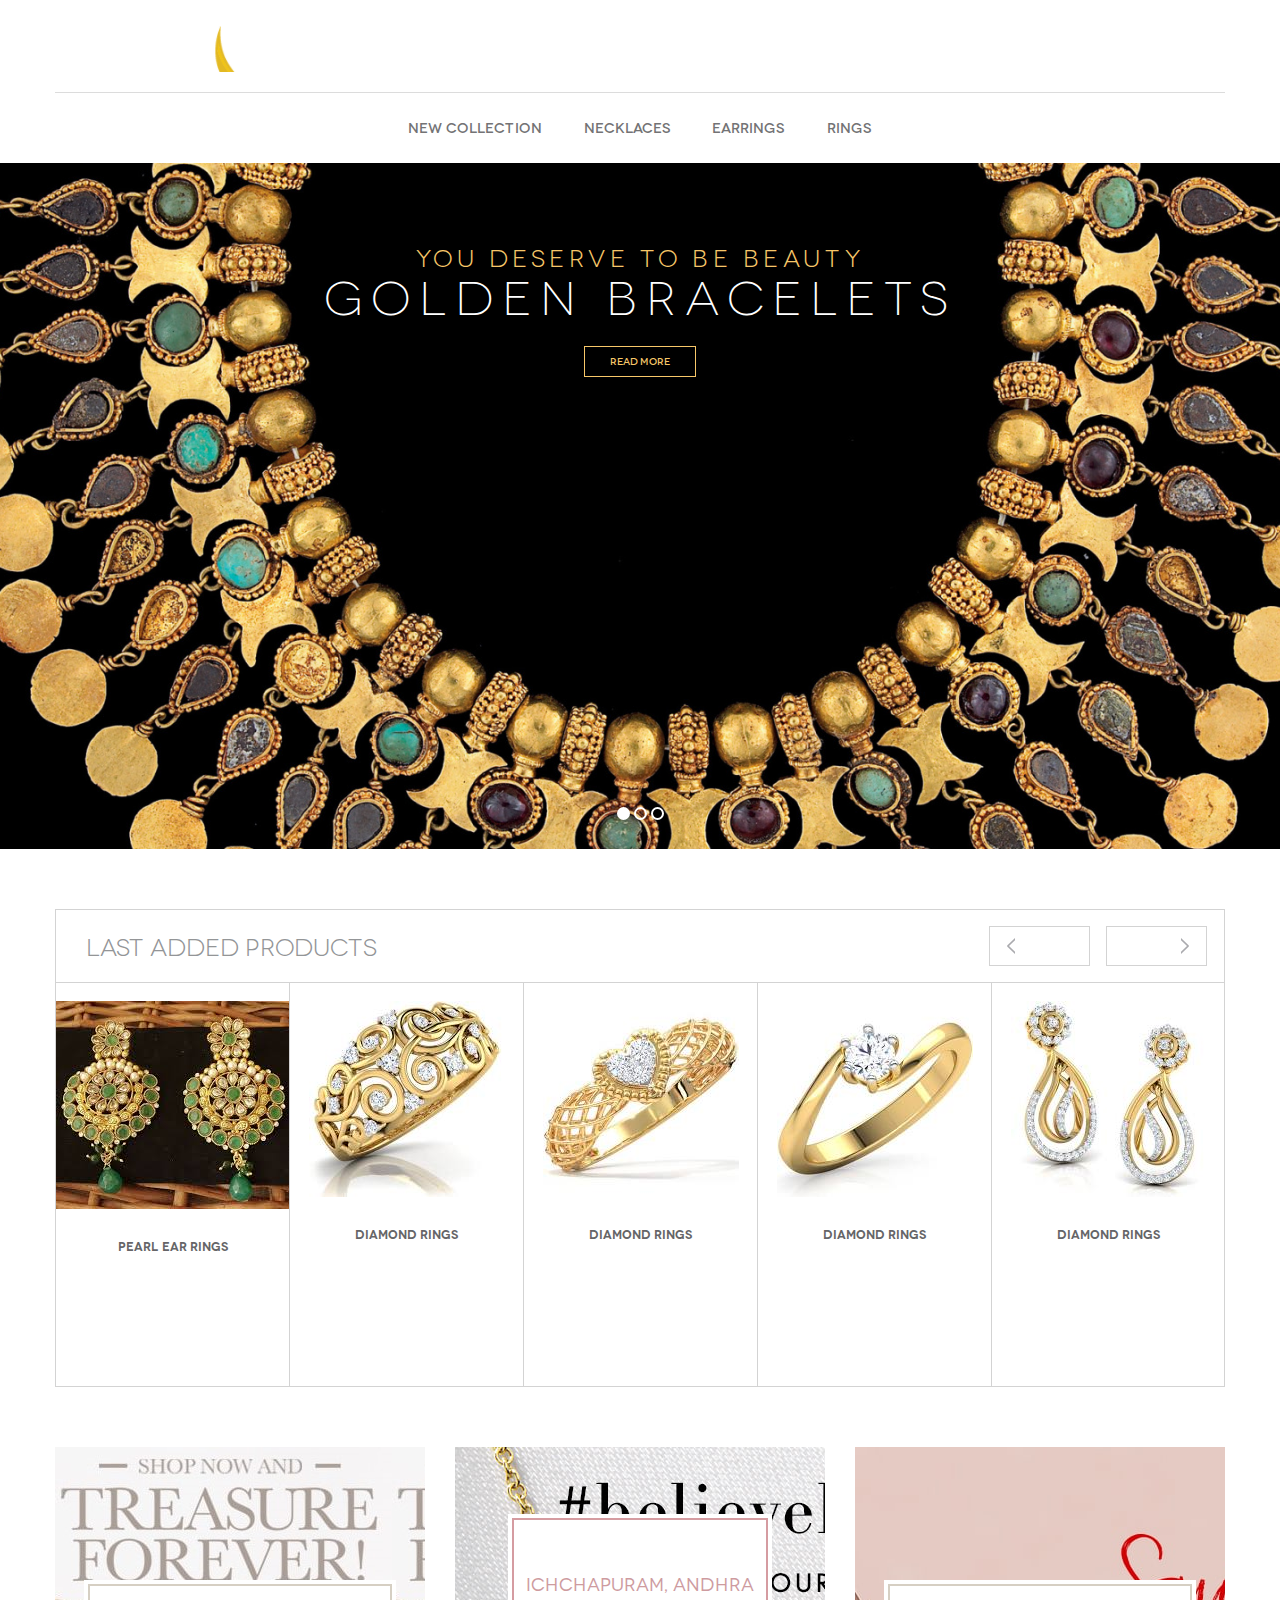
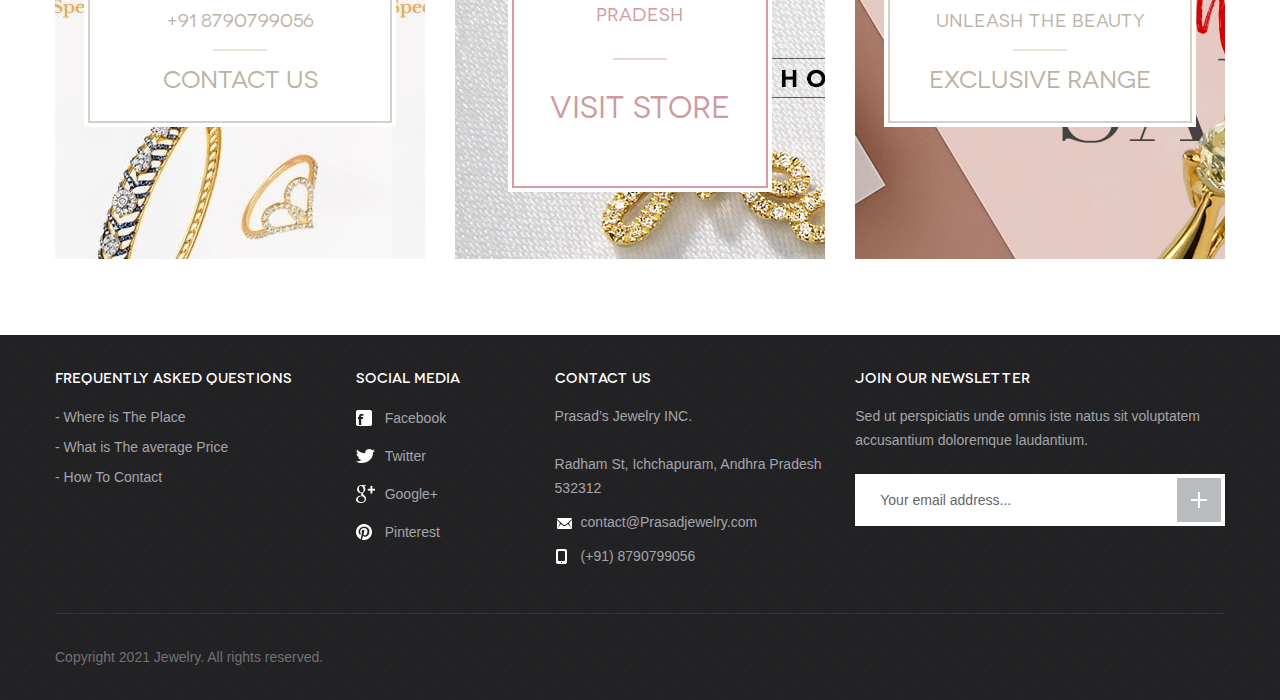
==== index.html @ 54640e2c "files" ====
<!DOCTYPE html>
<!--[if IE 8]> <html class="ie8 oldie" lang="en"> <![endif]-->
<!--[if gt IE 8]><!--> <html lang="en"> <!--<![endif]-->
<head>
	<meta charset="utf-8">
	<title>Prasad’s jewelry</title>
	<meta name="viewport" content="width=device-width, initial-scale=1, maximum-scale=1, minimum-scale=1, user-scalable=no">
	<link rel="stylesheet" media="all" href="css/style.css">
	<!--[if lt IE 9]>
		<script src="http://html5shiv.googlecode.com/svn/trunk/html5.js"></script>
	<![endif]-->
</head>
<body>

	<header id="header">
		<div class="container">
			<a href="index.html" id="logo" title="Prasad’s jewelry">Prasad’s jewelry</a>
			
		</div>
		<!-- / container -->
	</header>
	<!-- / header -->

	<nav id="menu">
		<div class="container">
			<div class="trigger"></div>
			<ul>
				<li><a href="products.html">New collection</a></li>
				<li><a href="products.html">necklaces</a></li>
				<li><a href="products.html">earrings</a></li>
				<li><a href="products.html">Rings</a></li>
				
			</ul>
		</div>
		<!-- / container -->
	</nav>
	<!-- / navigation -->

	<div id="slider">
		<ul>
			<li class="yellow" style="background-image: url(images/02.jpg)">
				<h3>You deserve to be beauty</h3>
				<h2>golden bracelets</h2>
				<a href="#" class="btn-more">Read more</a>
			</li>
			<li style="background-image: url(images/0.jpg)" width="500" height="600">
				
				<a href="#" class="btn-more">Read more</a>
			</li>
			<li class="purple" style="background-image: url(images/01.jpg)">
				
				<a href="#" class="btn-more">Read more</a>
			</li>
			
		</ul>
	</div>
	<!-- / body -->

	<div id="body">
		<div class="container">
			<div class="last-products">
				<h2>Last added products</h2>
				<section class="products">
					<article>
						<img src="images/1.jpg" alt="">
						<h3>Pearl Ear Rings</h3>
					</article>
					<article>
						<img src="images/11.jpg" alt="">
						<h3>Diamond Rings</h3>
						
					</article>
					<article>
						<img src="images/12.jpg" alt="">
						<h3>Diamond Rings</h3>
						
					</article>
					<article>
						<img src="images/13.jpg" alt="">
						<h3>Diamond Rings</h3>
						
					</article>
					<article>
						<img src="images/14.jpg" alt="">
						<h3>Diamond Rings</h3>
						
					</article>
				</section>
			</div>
			<section class="quick-links">
				<article style="background-image: url(images/2.jpg)">
					<a href="#" class="table">
						<div class="cell">
							<div class="text">
								<h4></h3>
									<h4>+91 8790799056</h3>
										<hr>
									<h3>Contact Us</h4>
							</div>
						</div>
					</a>
				</article>
				<article class="red" style="background-image: url(images/3.jpg)">
					<a href="#" class="table">
						<div class="cell">
							<div class="text">
								<h4>Ichchapuram, Andhra Pradesh</h3>
								<hr>
								
								<h3>Visit Store</h4>
							</div>
						</div>
					</a>
				</article>
				<article style="background-image: url(images/4.jpg)">
					<a href="#" class="table">
						<div class="cell">
							<div class="text">
								<h4>Unleash The Beauty</h3>
									<hr>
								<h3>Exclusive Range</h3>
								
							</div>
						</div>
					</a>
				</article>
			</section>
		</div>
		<!-- / container -->
	</div>
	<!-- / body -->

	<footer id="footer">
		<div class="container">
			<div class="cols">
				<div class="col">
					<h3>Frequently Asked Questions</h3>
					<ul>
						<li><a href="#">Where is The Place </a></li>
						<li><a href="#">What is The average Price</a></li>
						<li><a href="#">How To Contact</a></li>
						
					</ul>
				</div>
				<div class="col media">
					<h3>Social media</h3>
					<ul class="social">
						<li><a href="#"><span class="ico ico-fb"></span>Facebook</a></li>
						<li><a href="#"><span class="ico ico-tw"></span>Twitter</a></li>
						<li><a href="#"><span class="ico ico-gp"></span>Google+</a></li>
						<li><a href="#"><span class="ico ico-pi"></span>Pinterest</a></li>
					</ul>
				</div>
				<div class="col contact">
					<h3>Contact us</h3>
					<p>Prasad’s Jewelry INC.<br><br>Radham St, Ichchapuram, Andhra Pradesh 532312</p>
					<p><span class="ico ico-em"></span><a href="#">contact@Prasadjewelry.com</a></p>
					<p><span class="ico ico-ph"></span>(+91) 8790799056</p>
				</div>
				<div class="col newsletter">
					<h3>Join our newsletter</h3>
					<p>Sed ut perspiciatis unde omnis iste natus sit voluptatem accusantium doloremque laudantium.</p>
					<form action="#">
						<input type="text" placeholder="Your email address...">
						<button type="submit"></button>
					</form>
				</div>
			</div>
			<p class="copy">Copyright 2021 Jewelry. All rights reserved.</p>
		</div>
		<!-- / container -->
	</footer>
	<!-- / footer -->


	<script src="http://code.jquery.com/jquery-1.11.1.min.js"></script>
	<script>window.jQuery || document.write("<script src='js/jquery-1.11.1.min.js'>\x3C/script>")</script>
	<script src="js/plugins.js"></script>
	<script src="js/main.js"></script>
</body>
</html>
---- css/style.css ----
html, body, div, span, applet, object, iframe,
h1, h2, h3, h4, h5, h6, p, blockquote, pre,
a, abbr, acronym, address, big, cite, code,
del, dfn, em, img, ins, kbd, q, s, samp,
small, strike, strong, sub, sup, tt, var,
b, u, i, center,
dl, dt, dd, ol, ul, li,
fieldset, form, label, legend,
table, caption, tbody, tfoot, thead, tr, th, td,
article, aside, canvas, details, figcaption, figure, 
footer, header, hgroup, menu, nav, section, summary,
time, mark, audio, video {
	margin: 0;
	padding: 0;
	border: 0;
	font-size: 100%;
	font: inherit;
	vertical-align: baseline;
}

*, *:before, *:after {
	-moz-box-sizing: border-box;
	-webkit-box-sizing: border-box;
	box-sizing: border-box;
}

input[type=tel], input[type=url], input[type=password],
input[type=text], input[type=email], input[type=reset],
input[type=button], input[type=submit], button, textarea {
	-webkit-appearance: none;
	-webkit-border-radius: 0;
}

article, aside, details, figcaption, figure, 
footer, header, hgroup, menu, nav, section {
	display: block;
}

img {
	vertical-align: middle;
}

ol, ul {
	list-style: none;
}

blockquote, q {
	quotes: none;
}

blockquote:before, blockquote:after,
q:before, q:after {
	content: '';
	content: none;
}

table {
	border-collapse: collapse;
	border-spacing: 0;
}

a[href], label[for], select, 
input[type=checkbox], input[type=radio] {
	cursor: pointer;
}

button, input[type=button], input[type=image], 
input[type=reset], input[type=submit] {
	padding: 0;
	overflow: visible;
	cursor: pointer;
}

button::-moz-focus-inner, 
input[type=button]::-moz-focus-inner, 
input[type=image]::-moz-focus-inner, 
input[type=reset]::-moz-focus-inner, 
input[type=submit]::-moz-focus-inner {
	border: 0;
}

.hide {
	position: absolute !important;
	left: -9999em !important;
}

.clearfix:after {
	content: "";
	display: block;
	clear: both;
}

h1, h2, h3, h4, h5, h6 {
	font-weight: normal;
	font-family: "Novecentowide";
}

strong {
	font-weight: bold;
}

em {
	font-style: italic;
}

del {
	text-decoration: line-through;
}

th, td {
	vertical-align: top;
}

th {
	font-weight: normal;
	text-align: left;
}

address, cite, dfn {
	font-style: normal;
}

abbr, acronym {
	border-bottom: 1px dotted #999;
	cursor: help;
}

sub, 
sup {
	position: relative;
	font-size: 75%;
	line-height: 0;
}

sup {
	top: -0.5em;
}

sub {
	bottom: -0.25em;
}

textarea {
	 overflow: auto;
}


/* Normalized Styles
------------------------------------------------------------------------------*/

body {
	font: 16px/30px Arial, Helvetica, sans-serif;
	color: #949697;
	background: #fff;
	-webkit-text-size-adjust: none;
	min-width: 320px;
}

input, textarea, select, button {
	outline: none;
	font-family: Arial, Helvetica, sans-serif;
}

a{
	text-decoration: none;
	color: #666668;
}

a:hover {
	text-decoration: underline;
}


/* Container
------------------------------------------------------------------------------*/

.container {
	position: relative;
	width: 1170px;
	margin: 0 auto;
}


/* Header
------------------------------------------------------------------------------*/

#header .container {
	height: 93px;
	padding-top: 20px;
	padding-bottom: 20px;
	border-bottom: 1px solid #dcdcdc;
}

#header .right-links {
	float: right;
	padding: 13px 0 0;
	font-family: "Novecentowide";
}

#header .right-links span {
	float: left;
	width: 20px;
	height: 20px;
	margin: 5px 12px 0 0;
	background: url(../images/ico_header.png) no-repeat;
}

#header .right-links span.ico-account {
	background-position: -20px 0;
}

#header .right-links span.ico-signout {
	background-position: -40px 0;
}

#header .right-links li {
	float: left;
	color: #656567;
	font-weight: 500;
	padding-left: 37px;
	font-size: 12px;
}

#header .right-links a {
	color: #656567;
}

#logo {
	width: 197px;
	height: 52px;
	display: block;
	float: left;
	cursor: pointer;
	text-indent: -9999em;
	background: url(../images/logo.png) no-repeat;
}


/* Navigation
------------------------------------------------------------------------------*/

#menu {
	text-align: center;
	color: #737375;
	font-size: 14px;
	font-weight: 500;
}

#menu li {
	padding: 19px 19px 21px;
	display: inline-block;
	font-family: "Novecentowide";
}

#menu a {
	color: #737375;
}


/* Content
------------------------------------------------------------------------------*/

#breadcrumbs {
	background: #383838;
	color: #d9d9d9;
	font-size: 14px;
	overflow: hidden;
	padding: 12px 0;
}

#breadcrumbs li {
	float: left;
}

#breadcrumbs a {
	color: #a5a5a5;
}

#breadcrumbs li + li:before {
	content: "";
	margin: 13px 13px 0 15px;
	float: left;
	background: url(../images/ico_arrow.png) no-repeat;
	width: 9px;
	height: 5px;
}

#body {
	padding: 48px 0 31px;
}

#slider {
	text-align: center;
	position: relative;
	background: #000;
}

#slider .bx-pager {
	position: absolute;
	bottom: 10px;
	z-index: 99;
	left: 0;
	right: 0;
	font-size: 0;
	text-align: center;
}

#slider .bx-pager div {
	padding: 0 2px;
	display: inline-block;
}

#slider .bx-pager a.active {
	background: #fff;
}

#slider .bx-pager a {
	display: inline-block;
	width: 13px;
	text-indent: -999em;
	height: 13px;
	border: 2px solid #fff;
	border-radius: 70px;
}

#slider li {
	color: #fff;
	height: 686px;
	background: no-repeat 50% 0;
	background-size: cover;
}

#slider h3 {
	color: #a5b0d6;
	font-family: "Novecentowide";
	font-size: 24px;
	font-weight: 200;
	letter-spacing: 4.5px;
	line-height: 28px;
	padding: 80px 0 0;
}

#slider .btn-more {
	width: 112px;
	display: block;
	color: #a5b1d5;
	font-family: "Novecentowide";
	font-size: 10px;
	font-weight: 500;
	margin: 29px auto;
	text-align: center;
	line-height: 27px;
	height: 31px;
	border: 1px solid #a5b1d5;
}

#slider .btn-more:hover{
	text-decoration: none;
	border: 1px solid #fff;
	color: #fff;
    -webkit-transition: all 0.5s ease-in-out;
    -moz-transition: all 0.5s ease-in-out;
    -o-transition: all 0.5s ease-in-out;
    transition: all 0.5s ease-in-out;
}

#slider h2 {
	font-family: "Novecentowide";
	color: #fff;
	font-size: 48px;
	line-height: 46px;
	letter-spacing: 9px;
	font-weight: 300;
}

#slider .purple h3 {
	color: #afa6c8;
}

#slider .purple a {
	border-color: #afa6c8;
	color: #afa6c8;
}

#slider .yellow h3 {
	color: #f7c769;
}

#slider .yellow a {
	border-color: #f7c769;
	color: #f7c769;
}

#content {
	overflow: hidden;
}

#content.full {
	float: none;
	width: auto;
}

.products {
	padding-bottom: 1px;
	overflow: hidden;
}

.products h4 {
	color: #939597;
	font-family: "Novecentowide";
	font-size: 24px;
	padding: 0 0 22px;
}

.products .btn-add {
	height: 40px;
	background-color: #cecece;
	display: block;
	color: #656567;
	font-family: "Novecentowide";
	font-size: 12px;
	font-weight: 500;
	line-height: 40px;
	margin: 0 32px;
}

.products .btn-add:hover {
	background: #656567;
	color: #fff;
	text-decoration: none;
    -webkit-transition: all 0.2s ease-in-out;
    -moz-transition: all 0.2s ease-in-out;
    -o-transition: all 0.2s ease-in-out;
    transition: all 0.2s ease-in-out;
}

.products h3 {
	color: #656567;
	font-family: "Novecentowide";
	font-size: 12px;
	font-weight: 600;
	margin: 22px 0 0;
}

.products article {
	width: 235px;
	padding: 18px 0 0;
	height: 405px;
	border: 1px solid #d3d3d3;
	background-color: #fff;
	text-align: center;
	float: left;
	margin: 0 0 -1px -1px;
}

.last-products {
	border: 1px solid #d3d3d3;
	margin: 12px 0 60px;
	position: relative;
}

.last-products .products article {
	border-top: 0;
	border-bottom: 0;
	height: 403px;
}

.last-products .bx-next:after {
	content: "";
	position: absolute;
	right: 0;
	margin: 11px 17px;
	top: 0;
	background: url(../images/ico_arrows.png) no-repeat 100% 0;
	width: 8px;
	height: 16px;
	display: block;
}

.last-products .bx-next {
	position: absolute;
	top: 16px;
	right: 17px;
	width: 101px;
	height: 40px;
	display: block;
	text-indent: -999em;
	border: 1px solid #d3d3d3;
}

.last-products .bx-prev:after {
	content: "";
	position: absolute;
	left: 0;
	margin: 11px 17px;
	top: 0;
	background: url(../images/ico_arrows.png) no-repeat;
	width: 8px;
	height: 16px;
	display: block;
}

.last-products .bx-prev {
	position: absolute;
	top: 16px;
	right: 134px;
	width: 101px;
	height: 40px;
	display: block;
	text-indent: -999em;
	border: 1px solid #d3d3d3;
}

.last-products .bx-prev:hover, .last-products .bx-next:hover{
	background: #d3d3d3;
	color: #fff;
	text-decoration: none;
    -webkit-transition: all 0.2s ease-in-out;
    -moz-transition: all 0.2s ease-in-out;
    -o-transition: all 0.2s ease-in-out;
    transition: all 0.2s ease-in-out;
}

.last-products h2 {
	color: #939597;
	border-bottom: 1px solid #d3d3d3;
	font-size: 24px;
	font-family: "Novecentowide";
	font-weight: 200;
	padding: 21px 30px
}

.quick-links {
	overflow: hidden;
	text-align: center;
	font-size: 0;
	margin: 0 -15px 30px;
}

.quick-links article {
	margin: 0 15px;
	display: inline-block;
	width: 370px;
	height: 412px;
}

.quick-links h4 {
	color: #beb2a5;
	font-family: "Novecentowide";
	font-size: 18px;
	font-weight: normal;
}

.quick-links .table {
	display: table;
	height: 100%;
	width: 100%;
	color: #beb2a5;
}

.quick-links .table:hover {
	text-decoration: none;
}

.quick-links h4 {
	font-family: "Novecentowide";
	font-size: 18px;
	text-transform: uppercase;
}

.quick-links h3 {
	font-family: "Novecentowide";
	font-size: 24px;
}

.quick-links a p {
	font-family: "Novecentowide";
	padding-top: 14px;
	color: #cd9b9f;
	font-size: 18px;
}

.quick-links hr {
	width: 54px;
	height: 2px;
	background-color: #e9e3d5;
	margin: 15px auto 12px;
	border: 0;
	display: block;
}

.quick-links .cell {
	display: table-cell;
	vertical-align: middle;
	text-align: center;
}

.quick-links .red hr {
	background: #eed3d3;
}

.quick-links .red a h4 {
	padding: 0 0 15px;
	color: #ce9b9f;
}

.quick-links .red a h3 {
	color: #cd9b9f;
	padding: 18px 0 18px;
	font-size: 30px;
}

.quick-links .red .text {
	width: 264px;
	padding: 50px 0;
	box-shadow: inset 0 0 0 2px #d59ca1;
}

.quick-links .text {
	margin: auto;
	padding: 20px 0 30px;
	width: 312px;
	border: 4px solid #fff;
	background-color: #fff;
	box-shadow: inset 0 0 0 2px #d6cfc3;
}

h1 {
	color: #656567;
	font-size: 36px;
	padding-bottom: 17px;
	line-height: normal;
}

.entry h2 {
	color: #656567;
	font-size: 36px;
	padding: 18px 0 17px;
	line-height: normal;
}

.entry a {
	text-decoration: underline;
}

.entry a:hover {
	text-decoration: none;
}

.entry p {
	padding-bottom: 20px;
}

.entry ol {
	border-left: 5px solid #949697;
	margin: 0 0 30px 31px;
	padding: 5px 10px 0;
	counter-reset: my-counter;
}

.entry ol li:before {
	font-weight: bold;
	padding-right: 10px;
	content: counter(my-counter) ".";
	counter-increment: my-counter;
}

.entry li:first-child {
	padding-top: 0;
}

.entry li {
	padding-top: 12px;
	line-height: 24px;
}

.total-count {
	display: block;
	max-width: 568px;
	border: 1px solid #d3d3d3;
	margin: 48px auto 30px;
	font-family: "Novecentowide";
	text-align: center;
	font-size: 18px;
	color: #949697;
	padding-bottom: 35px;
	line-height: 20px;
}

.total-count h4 {
	color: #939597;
	font-size: 24px;
	padding: 32px 0 12px;
}

.btn-grey {
	display: inline-block;
	padding: 0 55px;
	line-height: 53px;
	font-size: 12px;
	font-weight: 500;
	color: #fff;
	height: 53px;
	font-family: "Novecentowide";
	background-color: #373737;
}

.btn-grey:hover{
	opacity: 0.9;
	text-decoration: none;
}

.total-count h3 {
	letter-spacing: -.7px;
	color: #666668;
	font-size: 36px;
	padding: 49px 0 57px;
}

.total-count h3 strong {
	font-weight: 600;
}

.cart-table {
	padding: 13px 0;
}

.cart-table th {
	background: #383838;
	border: 1px solid #383838;
	text-align: center;
	border-top: 0;
	color: #fff;
	line-height: 40px;
	height: 43px;
	font-family: "Novecentowide";
	font-size: 12px;
	font-weight: 500;
	text-shadow: -1px -1px 0 rgba(12,13,13,.5);
}

.cart-table td {
	font-size: 15px;
	line-height: 24px;
	color: #949697;
	border: 1px solid #d3d3d3;
	padding: 15px 15px 14px;
	vertical-align: middle;
}

.cart-table img {
	float: left;
	padding-right: 20px;
}

.cart-table h3 {
	color: #656567;
	font-family: "Novecentowide";
	font-size: 13px;
	padding: 5px 0;
	font-weight: 600;
}

.cart-table .items {
	width: 817px;
}

.cart-table .price {
	width: 94px;
	white-space: nowrap;
}

.cart-table .qnt {
	width: 120px;
	padding: 0 17px;
}

.cart-table .total {
	width: 94px;
	white-space: nowrap;
}

.cart-table th {
	border-right: 1px solid #515151;
}

.cart-table .delete {
	width: 44px;
	padding: 8px;
}

.cart-table .ico-del {
	width: 27px;
	margin: auto;
	display: block;
	height: 27px;
	background: #666668 url(../images/ico_cross.png) no-repeat 50% 50%;
}

.cart-table .ico-del:hover{
	opacity: 0.9;
}

.crf-s {
	display: block;
	height: 40px;
	line-height: 36px;
	padding: 0 0 0 15px;
	color: #656567;
	font-family: "Novecentowide";
	font-size: 12px;
	font-weight: 500;
	border: 1px solid #cdcdcd;
	background-color: #fff;
	position: relative;
	display: block;
	cursor: pointer;
}

.crf-s:after {
	content: "";
	position: absolute;
	top: 15px;
	right: 13px;
	width: 10px;
	height: 5px;
	background: url(../images/ico_down.png) no-repeat;
}

.crf-sm li {
	cursor: pointer;
	padding: 0 5px 0 15px;
	line-height: normal;
	color: #656567;
	font-family: "Novecentowide";
	font-size: 12px;
	line-height: 36px;
	font-weight: 500;
}

.crf-sm li:hover {
	background: #656567;
	color: #fff;
}

.crf-sm {
	position: absolute;
	display: none;
	overflow: auto;
	max-height: 300px;
	z-index: 9999;
	border: 1px solid #cdcdcd;
	border-top: 0;
	background-color: #fff;
}

.product {
	overflow: hidden;
}

.product .image {
	float: left;
	overflow: hidden;
	width: 570px;
	height: 570px;
	margin: 13px 130px 0 0;
	border: 1px solid #d3d3d3;
	background-color: #fff;
}

.product .image img {
	width: 100%;
}

.product .details {
	overflow: hidden;
	padding-bottom: 12px;
}

.product h1 {
	color: #656567;
	font-family: "Novecentowide";
	font-size: 24px;
	font-weight: 600;
	line-height: 30px;
	padding: 5px 0;
}

.product p {
	line-height: 27px;
	font-size: 16px;
}

.entry .nav {
	border-right: 1px solid #cecece;
	overflow: hidden;
	margin: 13px 0 0 0;
}

.entry .nav ul {
	margin: 0 -1px 0 0;
	overflow: hidden;
}

.entry .nav li:first-child {
	border-left: 1px solid #cecece;
}

.entry .nav li:last-child {
	border-right: 0;
	padding-right: 20px;
	margin-right: -20px;
}

.entry .nav li:last-child a {
	border-right: 0;
	padding-right: 50px;
	margin-right: -50px;
}

.entry .nav li {
	border: 1px solid #cecece;
	float: left;
	border-left: 0;
	background: #f2f2f2;
	width: 33.3%;
	padding: 0;
}

.entry .nav a {
	display: block;
	line-height: 38px;
	text-align: center;
	padding: 0 20px;
	height: 38px;
	text-decoration: none;
	color: #656567;
	font-family: "Novecentowide";
	font-size: 12px;
	font-weight: 500;
}

.entry .nav .active {
	position: relative;
	z-index: 99;
	background: #fff;
	border-bottom-color: #fff;
}

.entry .tab-content p {
	padding-bottom: 11px;
}

.entry .tab-content {
	display: none;
	padding: 13px 29px 0;
	margin-bottom: 39px;
	margin-top: -1px;
	border: 1px solid #cdcdcd;
}

.entry .tab-content.active {
	display: block;
}

.details .actions {
	border: 1px solid #cecece;
	padding: 12px;
	margin: 18px 0;
	overflow: hidden;
}

.details .actions .crf-s {
	float: left;
	width: 85px;
}

.details .actions a {
	float: right;
	padding: 0 44px;
	line-height: 40px;
	height: 40px;
}

.details .actions label {
	float: left;
	text-transform: uppercase;
	line-height: 38px;
	padding: 0 11px 0 5px;
	color: #656567;
	font-family: "Novecentowide";
	font-size: 12px;
	font-weight: 500;
}

.product h4 {
	color: #939597;
	font-family: "Novecentowide";
	font-size: 36px;
	font-weight: 200;
	line-height: 40px;
	padding-bottom: 30px;
}

.pagination {
	margin: -18px 0 30px;
	text-align: right;
	font-size: 0;
}

.products-wrap + .pagination {
	margin: 30px 0 0;
}

.pagination span {
	display: inline-block;
	background: url(../images/ico_pagination.png) no-repeat;
	width: 30px;
	height: 30px;
	margin: 1px;
}

.pagination a:hover,
.pagination .active a {
	text-decoration: none;
	background-color: #cecece;
}

.pagination span.ico-next {
	background-position: 100% 0;
}

.pagination li {
	display: inline-block;
	vertical-align: top;
	margin-left: -1px;
}

.pagination li a {
	width: 33px;
	vertical-align: top;
	text-align: center;
	color: #656567;
	font-family: "Novecentowide";
	font-size: 12px;
	font-weight: 500;
	line-height: 29px;
	height: 33px;
	border: 1px solid #cdcdcd;
	background-color: #fff;
	display: inline-block;
}

.products-wrap {
	overflow: hidden;
}

/* Sidebar
------------------------------------------------------------------------------*/

#sidebar {
	float: left;
	background: #383838;
	width: 234px;
	padding: 28px 30px;
	padding-bottom: 950px;
	margin-bottom: -900px;
}

#sidebar .ui-slider {
	position: relative;
	height: 2px;
	background-color: #212121;
	margin: 6px 0;
	color: #d8d8d8;
	font-size: 14px;
}

#sidebar .ui-slider span {
	outline: none;
	width: 80px;
	text-align: center;
	margin-left: -40px;
	position: absolute;
	left: 50%;
	top: 10px;
	color: #d8d8d8;
	font-size: 14px;

}


#sidebar .ui-slider .ui-slider-handle {
	position: absolute;
	top: -4px;
	margin-left: -5px;
	width: 10px;
	outline: none;
	height: 10px;
	background-color: #b7b7b7;
}

#sidebar label:before {
	content: "";
	position: absolute;
	left: 0;
	top: 0;
	width: 21px;
	height: 21px;
	background: #222;
}

#sidebar label.checked:before {
	background: #222 url(../images/ico_cross.png) no-repeat 50% 50%;
}

#sidebar label {
	padding-left: 30px;
	position: relative;
	height: 21px;
	color: #d8d8d8;
	margin-bottom: 10px;
	font-size: 14px;
	display: block;
	line-height: 21px;
}

#sidebar .widget:last-child {
	border-bottom: 0;
	padding-bottom: 0;
	margin-bottom: 0;
}

#sidebar .widget {
	border-bottom: 1px solid #474747;
	padding: 30px 0 19px;
	margin-bottom: -11px;
}

#sidebar .widget h3 {
	padding-bottom: 10px;
	color: #fff;
	font-family: "Novecentowide";
	font-size: 14px;
	font-weight: 500;
}


/* Footer
------------------------------------------------------------------------------*/

#footer {
	clear: both;
	background: #222224 url(../images/bg_footer.png);
	padding: 27px 0 0;
	color: #a5a5aa;
	font-size: 14px;
	line-height: 30px;
}

#footer h3 {
	color: #fff;
	font-family: "Novecentowide";
	font-size: 14px;
	text-transform: uppercase;
	font-weight: 500;
	padding-bottom: 10px;
}

#footer li:before {
	content: "- ";
}

#footer .ico {
	display: inline-block;
	background: url(../images/ico_footer.png);
	width: 19px;
	height: 19px;
	margin: -5px 10px -5px 0;
}

#footer .ico.ico-tw {
	background-position: 0 -19px;
}

#footer .ico.ico-gp {
	background-position: 0 -38px;
}

#footer .ico.ico-pi {
	background-position: 0 -57px;
}

#footer .ico.ico-em {
	background-position: 0 -76px;
	margin: -7px 7px -7px 0;
}

#footer .ico.ico-ph {
	background-position: 0 -95px;
	margin: -5px 10px -5px -3px;
}

#footer .social li {
	line-height: 32px;
	padding-bottom: 6px;
}

#footer .social li:before {
	display: none;
}

#footer .contact p {
	line-height: 24px;
	font-size: 14px;
	padding: 2px 0 0;
	margin-bottom: 8px;
}

#footer .newsletter p {
	line-height: 24px;
	font-size: 14px;
	padding: 2px 0 0;
	margin-bottom: 8px;
}

#footer form {
	height: 52px;
	margin: 22px 0;
	position: relative;
	background-color: #fff;
}

#footer form button {
	width: 44px;
	height: 44px;
	position: absolute;
	top: 4px;
	right: 4px;
	border: 0;
	background: #b8bcbe url(../images/ico_plus.png) no-repeat 50% 50%;
}

#footer form button:hover{
	opacity: 0.9;
}

#footer form input {
	width: 100%;
	border: 0;
	color: #656567;
	font-size: 14px;
	padding: 15px 75px 15px 25px;
	line-height: normal;
	height: 52px;
	background: #fff;
}

::-webkit-input-placeholder {
	color: #656567;
}

::-moz-placeholder {
	color: #656567;
	opacity: 1;
}

#footer .col {
	float: left;
	width: 25.7%;
	padding-bottom: 37px;
}

#footer .col.media {
	width: 17%;
}

#footer .col.contact {
	width: 25.7%;
}

#footer .col.newsletter {
	width: 31.6%;
}

#footer a {
	color: #a5a5aa;
}

#footer .copy {
	color: #717176;
	font-size: 14px;
	padding: 28px 0;
	clear: both;
	border-top: 1px solid #333336;
}


/* Fonts
------------------------------------------------------------------------------*/ 

@font-face {
	font-family: 'Novecentowide';
    src: url('../fonts/Novecentowide-Bold.eot');
    src: url('../fonts/Novecentowide-Bold.eot?#iefix') format('embedded-opentype'),
         url('../fonts/Novecentowide-Bold.woff') format('woff'),
         url('../fonts/Novecentowide-Bold.ttf') format('truetype'),
         url('../fonts/Novecentowide-Bold.svg#Novecentowide-Bold') format('svg');
    font-weight: bold;
    font-style: normal;
}
@font-face {
	font-family: 'Novecentowide';
    src: url('../fonts/Novecentowide-Book.eot');
    src: url('../fonts/Novecentowide-Book.eot?#iefix') format('embedded-opentype'),
         url('../fonts/Novecentowide-Book.woff') format('woff'),
         url('../fonts/Novecentowide-Book.ttf') format('truetype'),
         url('../fonts/Novecentowide-Book.svg#Novecentowide-Book') format('svg');
    font-weight: 200;
    font-style: normal;
}
@font-face {
	font-family: 'Novecentowide';
    src: url('../fonts/Novecentowide-Medium.eot');
    src: url('../fonts/Novecentowide-Medium.eot?#iefix') format('embedded-opentype'),
         url('../fonts/Novecentowide-Medium.woff') format('woff'),
         url('../fonts/Novecentowide-Medium.ttf') format('truetype'),
         url('../fonts/Novecentowide-Medium.svg#Novecentowide-Medium') format('svg');
    font-weight: 500;
    font-style: normal;
}
@font-face {
	font-family: 'Novecentowide';
    src: url('../fonts/Novecentowide-Normal.eot');
    src: url('../fonts/Novecentowide-Normal.eot?#iefix') format('embedded-opentype'),
         url('../fonts/Novecentowide-Normal.woff') format('woff'),
         url('../fonts/Novecentowide-Normal.ttf') format('truetype'),
         url('../fonts/Novecentowide-Normal.svg#Novecentowide-Normal') format('svg');
    font-weight: normal;
    font-style: normal;
}
@font-face {
	font-family: 'Novecentowide';
    src: url('../fonts/Novecentowide-DemiBold.eot');
    src: url('../fonts/Novecentowide-DemiBold.eot?#iefix') format('embedded-opentype'),
         url('../fonts/Novecentowide-DemiBold.woff') format('woff'),
         url('../fonts/Novecentowide-DemiBold.ttf') format('truetype'),
         url('../fonts/Novecentowide-DemiBold.svg#Novecentowide-DemiBold') format('svg');
    font-weight: 600;
    font-style: normal;
}
@font-face {
	font-family: 'Novecentowide';
    src: url('../fonts/Novecentowide-Light.eot');
    src: url('../fonts/Novecentowide-Light.eot?#iefix') format('embedded-opentype'),
         url('../fonts/Novecentowide-Light.woff') format('woff'),
         url('../fonts/Novecentowide-Light.ttf') format('truetype'),
         url('../fonts/Novecentowide-Light.svg#Novecentowide-Light') format('svg');
    font-weight: 300;
    font-style: normal;
}

/* Media
------------------------------------------------------------------------------*/ 


@media (-webkit-min-device-pixel-ratio: 2), (min-reso#lution: 192dpi) { 

	#logo {
		background-image: url(../images/logo@2x.png);
		background-size: cover;
	}

	#header .right-links span {
		background-image: url(../images/ico_header@2x.png);
		background-size: 60px 20px;
	}

	#footer .ico {
		background-image: url(../images/ico_footer@2x.png);
		background-size: 19px 114px;
	}

	#breadcrumbs li + li:before {
		background-image: url(../images/ico_arrow@2x.png);
		background-size: cover;
	}

	#footer form button {
		background-image: url(../images/ico_plus@2x.png);
		background-size: 16px 16px;
	}

	#footer {
		background-image: url(../images/bg_footer@2x.png);
		background-size: 30px 30px;
	}

	.pagination span {
		background-image: url(../images/ico_pagination@2x.png);
		background-size: 60px 30px;
	}

	#sidebar label.checked:before {
		background-image: url(../images/ico_cross@2x.png);
		background-size: 11px 11px;
	}

	.last-products .bx-next:after,
	.last-products .bx-prev:after {
		background-image: url(../images/ico_arrows@2x.png);
		background-size: 16px 16px;
	}
}

@media screen and (max-width: 1220px) {

	.container {
		width: auto;
		padding: 0 20px;
	}

	#menu li {
		padding: 19px 10px 21px;
	}

	#footer .col {
		width: 49% !important;
		float: none;
		vertical-align: top;
		display: inline-block;
	}

	.cart-table .items p {
		overflow: hidden;
	}

	.product .image {
		width: 40%;
		margin-right: 30px;
		height: auto;
	}

	.products article {
		float: none;
		display: inline-block;
	}

	.products {
		padding-left: 1px;
	}

	.products-wrap #content {
		font-size: 0;
		text-align: center;
	}

	#header .right-links li {
		float: none;
		display: inline-block;
	}

	#header .right-links {
		float: none;
		text-align: center;
	}

	#header .container {
		height: auto;
	}

	#logo {
		float: none;
		margin: auto;
		display: block;
	}

	.last-products .bx-viewport {
		width: 701px !important;
		margin: auto;
	}
}

@media screen and (max-width: 768px) {

	#sidebar .ui-slider {
		margin-right: 20px;
	}

	#sidebar {
		float: none;
		overflow: hidden;
		width: auto;
		padding: 0 20px 10px;
		margin: -25px -20px 30px;
	}

	#sidebar .widget {
		float: left;
		width: 25%;
		border-bottom: 0;
	}

	.products-wrap {
		overflow: visible;
	}
	
	#body{
		padding-top: 25px;
	}

	.pagination {
		margin: 0 0 30px;
		text-align: center;
	}

}

@media screen and (max-width: 760px) {

	.last-products .bx-viewport {
		width: 466px !important;
	}

	.quick-links {
		margin: 0;
	}

	#header .right-links span {
		float: none;
		display: inline-block;
		margin: -5px 8px;
	}

	#slider .btn-more {
		margin: 10px auto;
	}

	#slider h3 {
		padding-top: 10px;
		font-size: 13px;
	}

	#slider h2 {
		font-size: 18px;
		margin: -14px 0 -10px;
		letter-spacing: 1px;
	}

	.quick-links article {
		max-width: 100%;
		margin: 0;
		height: auto;
		padding: 10px 0;
	}

	#slider li {
		height: 350px;
	}

	.quick-links .text {
		margin: 0 10px;
		width: auto !important;
		display: block;
	}

	.last-products h2 {
		padding: 3px 10px 58px;
		font-size: 14px;
		text-align: center;
	}

	.last-products .bx-prev {
		top: 40px;
	}

	.last-products .bx-next {
		right: 10px;
		top: 40px;
	}

	#sidebar .widget {
		float: left;
		padding: 10px 0;
		margin: 0;
		width: 50%;
	}

	.entry .nav li,
	.entry .nav ul {
		width: auto;
		float: none;
		display: block;
		padding: 0 !important;
		margin: 0 !important;
		border-right: 0 !important
	}
	.entry .nav a {
		padding: 10px 10px 13px !important;
		height: auto;
		line-height: normal;
		margin: 0 !important;
		border-right: 0 !important
	}

	.entry .nav li {
		border-left: 1px solid #cecece;
		border-bottom: 0;
	}

	.details .actions a {
		float: none;
		width: 100%;
		margin: 10px 0 0;
		text-align: center;
	}
		
	.total-count h3 {
		line-height: normal;
		font-size: 24px;
	}

	.product .image {
		width: auto;
		margin: 0 0 20px;
		float: none;
	}

	.total-count {
		max-width: none;
		padding: 0 10px 15px;
		margin: 0;
	}

	.cart-table th {
		display: none;
	}

	.cart-table table,
	.cart-table tbody,
	.cart-table tr,
	.cart-table td {
		border: 0;
		text-align: center;
		width: auto !important;
		padding: 0 0 10px !important;
		display: block;
	}

	.cart-table tr {
		border-bottom: 1px solid #ccc;
	}

	.cart-table img {
		float: none;
		display: inline-block;
	}

	#menu .trigger {
		display: block;
		width: 35px;
		height: 30px;
		position: absolute;
		top: 20px;
		right: 10px;
		cursor: pointer;
		background: url(../images/btn_mobile_menu.png) no-repeat 50% 50%;
	}

	#menu ul {
		top: 70px;
		left: 0;
		right: 0;
		display: none;
		z-index: 999;
		background: #fff;
		position: absolute;
		padding-bottom: 10px;
		border-bottom: 1px solid #333;
	}

	#menu ul.active {
		display: block;
	}

	#menu li {
		padding: 5px 20px;
		display: block;
		overflow: hidden;
		text-align: center;
	}

	#menu .container {
		position: static;
	}

	#header .container {
		height: auto;
		padding-top: 10px;
		padding-bottom: 8px;
	}

	#header .container:after {
		content: "";
		display: block;
		clear: both;
	}

	#header .right-links {
		clear: both;
		float: none;
	}

	#header .right-links li {
		padding: 0 10px;
	}

	.entry ol {
		margin-left: 0;
	}

	.entry h2,
	h1 {
		font-size: 20px;
		line-height: normal;
	}

	.entry {
		font-size: 16px;
		line-height: 28px;
	}

	.entry li {
		font-size: 14px;
	}

	#body {
		padding: 20px 0;
	}

	.cart-table .price {
		display: none;
	}

	.total-count h3 strong {
		display: block;
	}

	.cart-table tr:first-child {
		border: 0;
	}

	.crf-s {
		padding: 0 15px;
	}

}

@media screen and (max-width: 600px) {
	#header .right-links li{
		padding: 0;
	}
}

@media screen and (max-width: 520px) {

	.last-products .bx-viewport {
		width: 229px !important;
	}

	.last-products .products article {
		border: 0;
	}

}

@media screen and (max-width: 480px) {
	#sidebar {
		padding-bottom: 40px;
	}
	#sidebar .widget {
		width: 100%;
	}
	.last-products .bx-prev{
		right: auto;
		left: 10px;
	}
}

@media screen and (max-width: 479px) {

	#footer .col {
		width: 100% !important;
	}
}

@media screen and (max-width: 320px) {
	.last-products .bx-prev{
		right: auto;
		left: 10px;
	}
}


@media screen and (min-width: 460px) and (max-width: 768px) {
	#footer .col:nth-child(1) {
		width: 49% !important;
		padding-right: 15px;
	}

	#footer .col:nth-child(2) {
		width: 49% !important;
	}
}
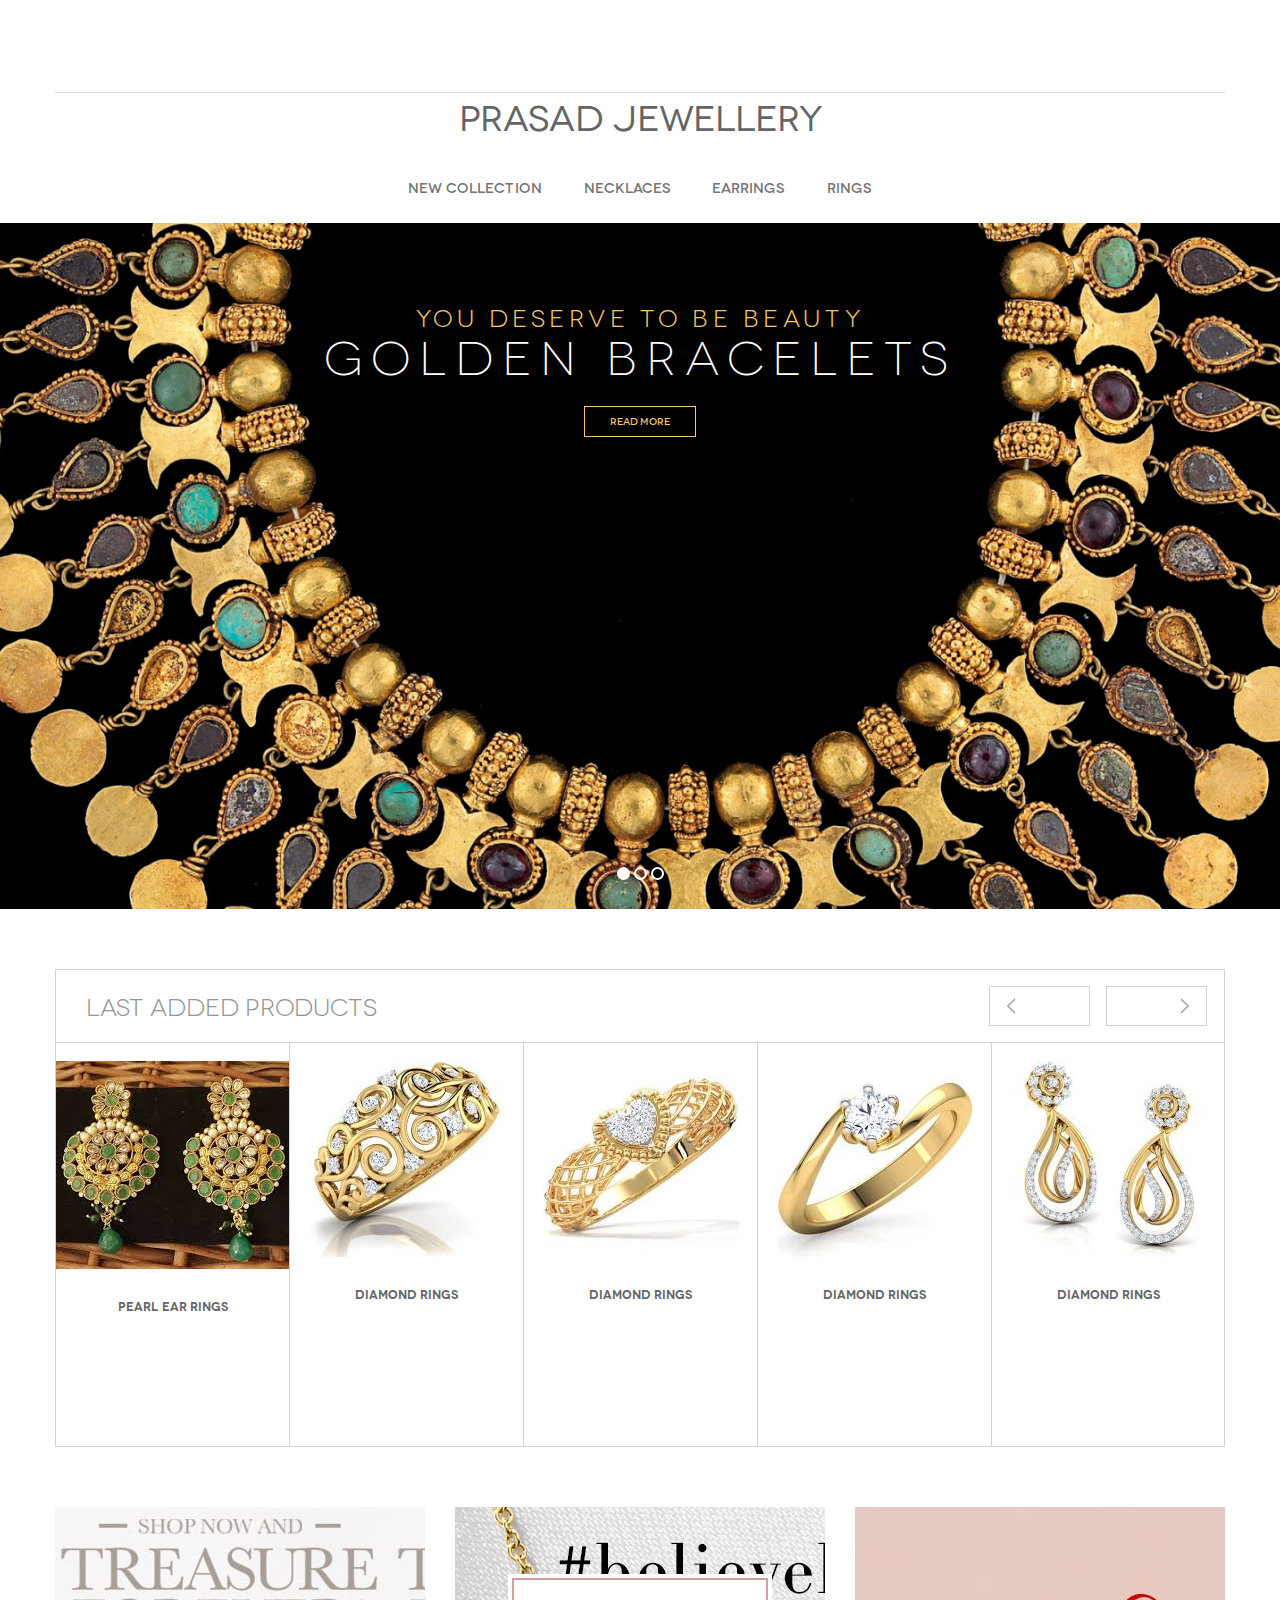
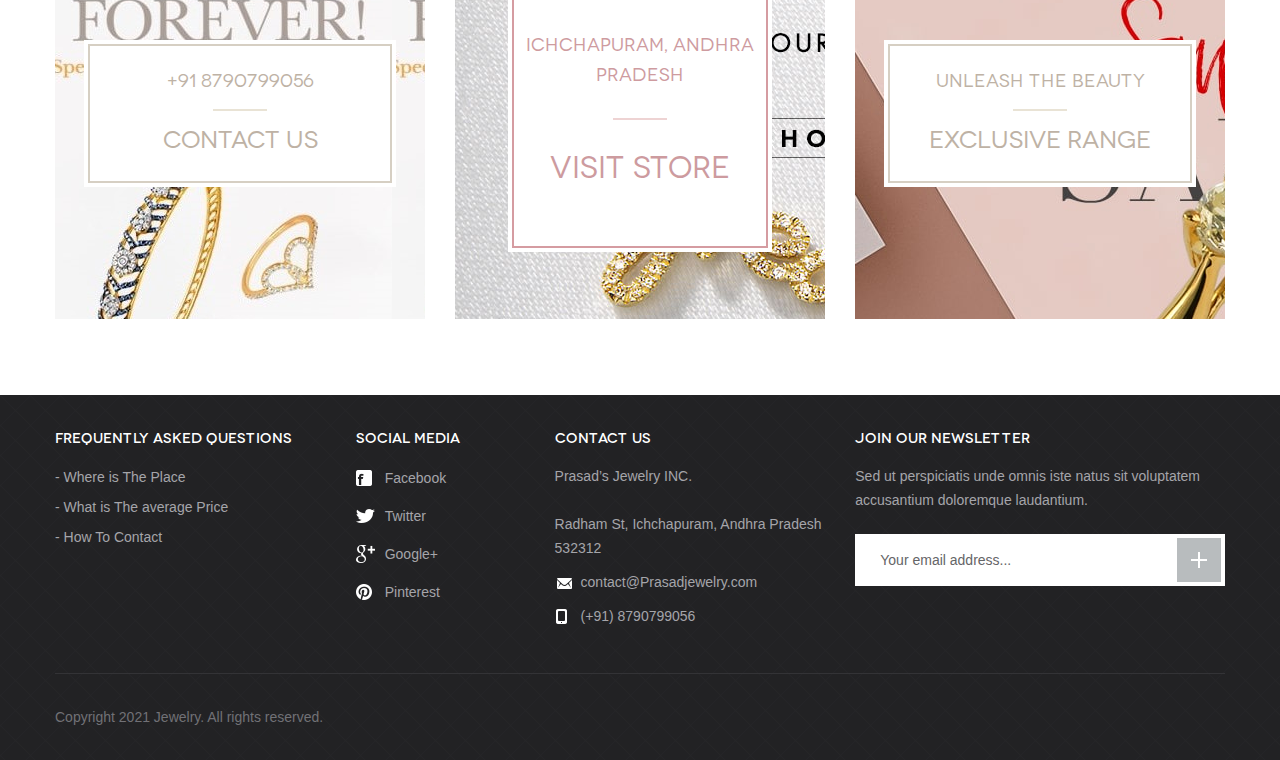
==== commit db4714bf: "dd" ====
--- a/index.html
+++ b/index.html
@@ -21,7 +21,7 @@
 	</header>
 	<!-- / header -->
 
-	<nav id="menu">
+	<nav id="menu"><h1>PRASAD JEWELLERY</h1>
 		<div class="container">
 			<div class="trigger"></div>
 			<ul>
--- a/css/style.css
+++ b/css/style.css
@@ -232,8 +232,7 @@
 	float: left;
 	cursor: pointer;
 	text-indent: -9999em;
-	background: url(../images/logo.png) no-repeat;
-}
+	}
 
 
 /* Navigation
@@ -1367,7 +1366,7 @@
 @media (-webkit-min-device-pixel-ratio: 2), (min-reso#lution: 192dpi) { 
 
 	#logo {
-		background-image: url(../images/logo@2x.png);
+		
 		background-size: cover;
 	}
 
